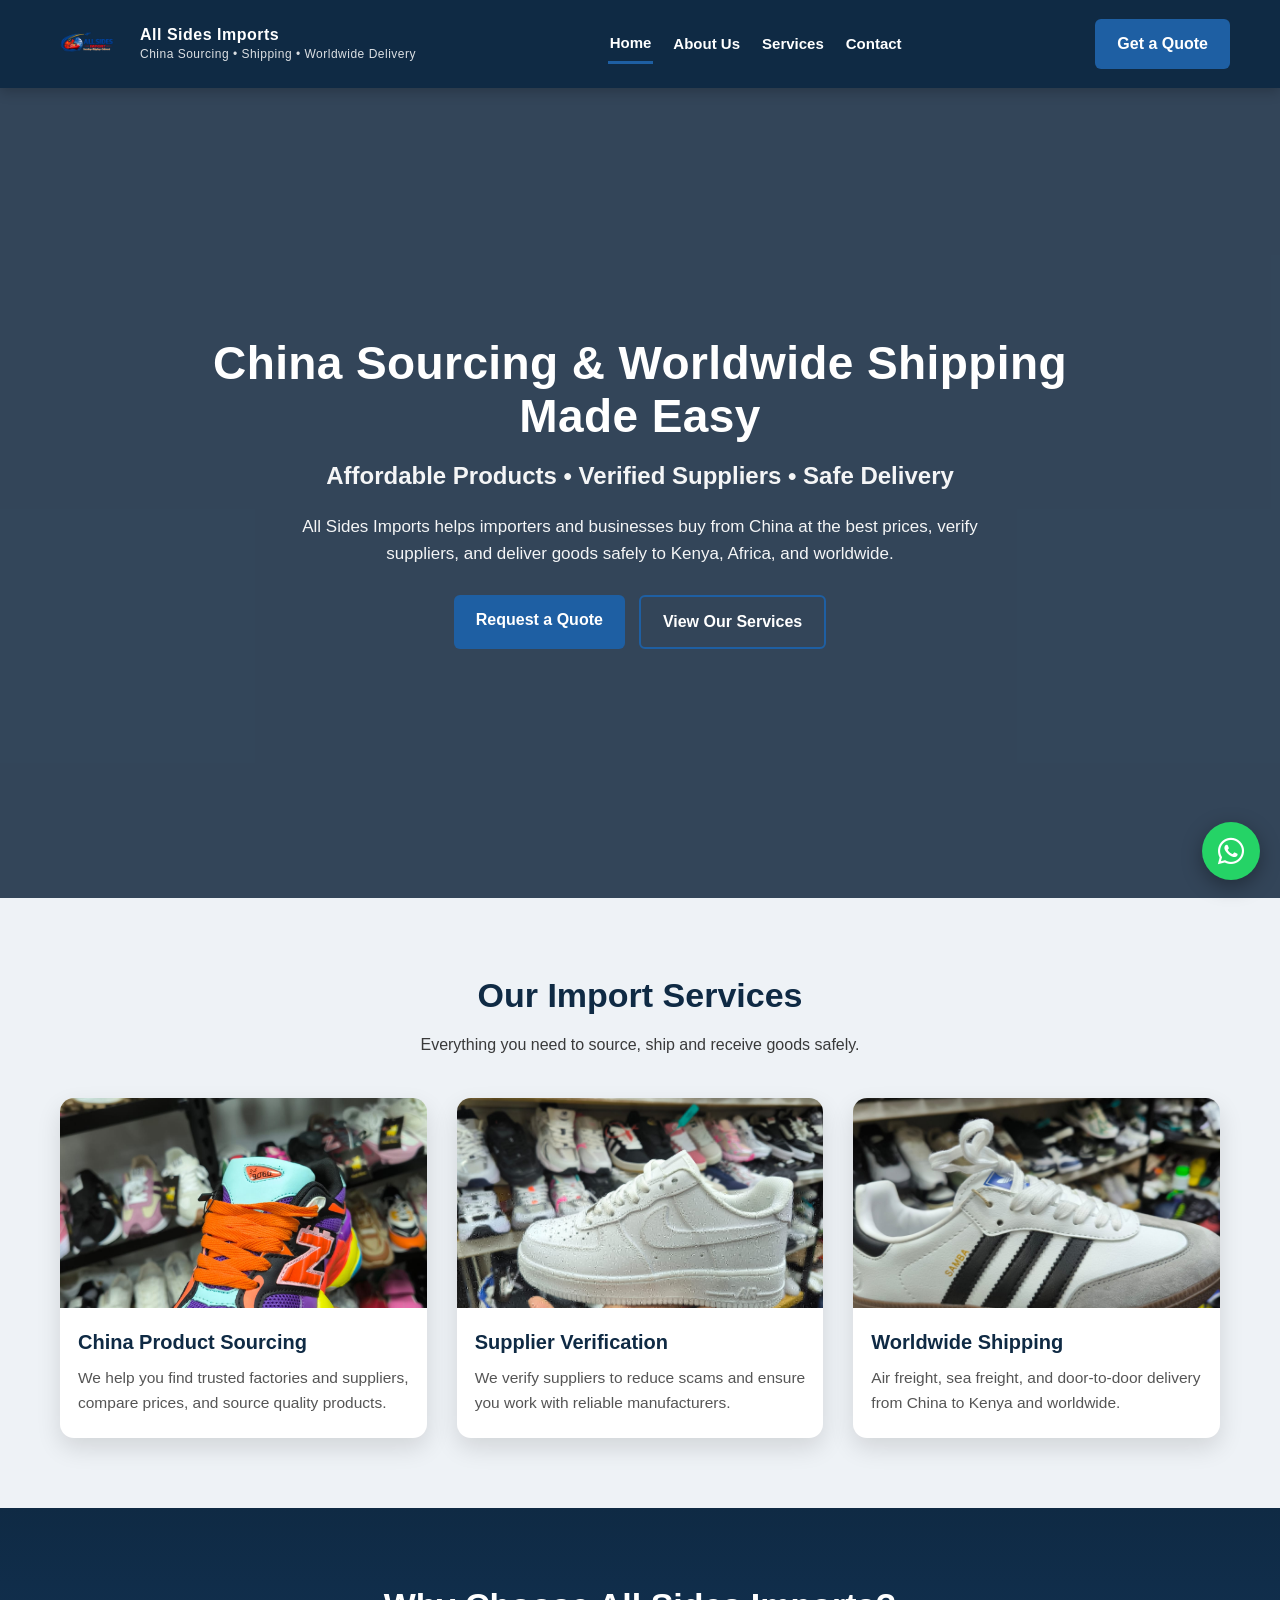
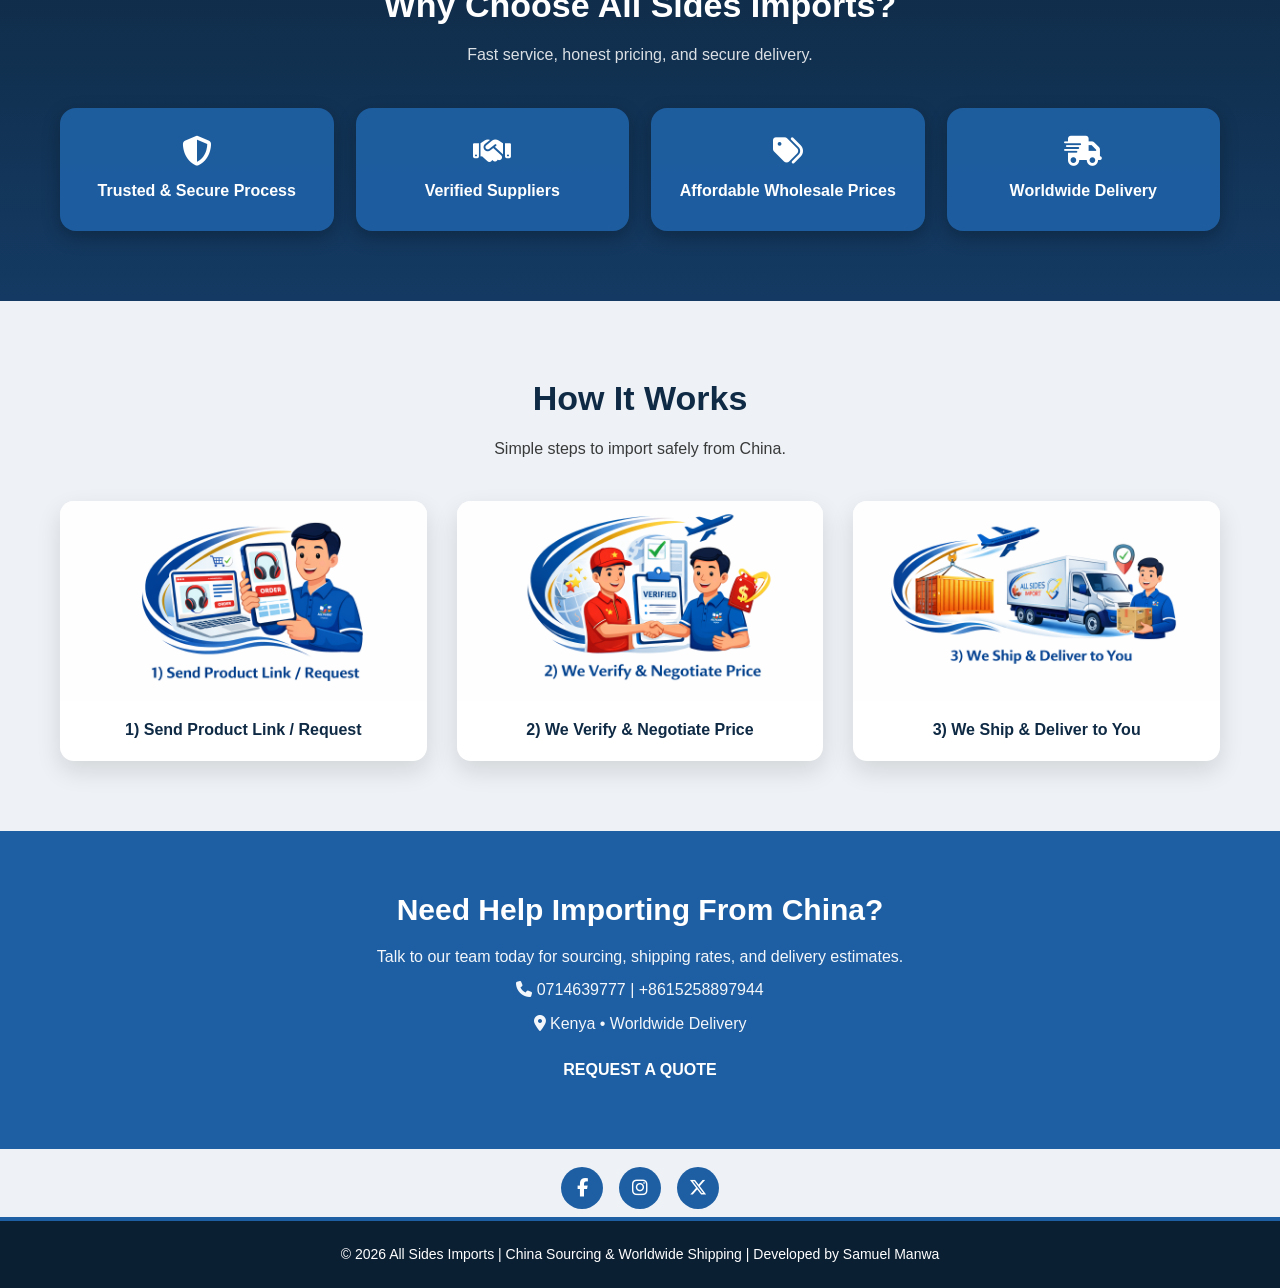
==== index.html @ 36e2e37a "Initial commit - All Sides Imports website" ====
<!DOCTYPE html>
<html lang="en">
<head>
  <meta charset="UTF-8">
  <meta name="viewport" content="width=device-width, initial-scale=1.0">

  <!-- SEO Title (Important) -->
  <title>All Sides Imports | China Sourcing & Worldwide Shipping</title>

  <!-- SEO Meta Description -->
  <meta name="description" content="All Sides Imports helps importers source products from China, verify suppliers, negotiate best prices, and deliver safely worldwide. Fast, affordable, and reliable shipping.">

  <!-- SEO Keywords (Optional but useful) -->
  <meta name="keywords" content="import from China, China sourcing agent, shipping from China, Alibaba sourcing, door to door shipping, worldwide delivery, freight forwarder, China to Kenya shipping, China wholesale products">

  <!-- Social Sharing Preview (Very Good for marketing) -->
  <meta property="og:title" content="All Sides Imports | China Sourcing & Worldwide Shipping">
  <meta property="og:description" content="We help importers source affordable products from China, verify suppliers, negotiate prices, and deliver safely worldwide.">
  <meta property="og:type" content="website">
  <meta property="og:image" content="image/logo.png">

  <link rel="stylesheet" href="css/style.css">
  <link rel="stylesheet" href="https://cdnjs.cloudflare.com/ajax/libs/font-awesome/6.5.0/css/all.min.css">
</head>

<body>

<header class="header">
  <div class="nav-container">
    <div class="logo">
      <img src="image/logo.png" alt="All Sides Imports Logo">
      <span>All Sides Imports<br><small>China Sourcing • Shipping • Worldwide Delivery</small></span>
    </div>

    <nav id="nav">
      <a href="index.html" class="active">Home</a>
      <a href="about.html">About Us</a>
      <a href="services.html">Services</a>
      <a href="contact.html">Contact</a>
    </nav>

    <a href="quote.html" class="btn-primary">Get a Quote</a>

    <div class="menu-toggle" onclick="toggleMenu()">☰</div>
  </div>
</header>

<!-- HERO SECTION (Video Background ready) -->
<section class="hero">

  <video autoplay muted loop playsinline class="hero-video">
    <source src="video/hero.mp4" type="video/mp4">
  </video>

  <div class="hero-overlay"></div>

  <div class="hero-content">
    <h1>China Sourcing & Worldwide Shipping Made Easy</h1>
    <h2>Affordable Products • Verified Suppliers • Safe Delivery</h2>

    <p>
      All Sides Imports helps importers and businesses buy from China at the best prices,
      verify suppliers, and deliver goods safely to Kenya, Africa, and worldwide.
    </p>

    <div class="hero-buttons">
      <a href="quote.html" class="btn-primary">Request a Quote</a>
      <a href="services.html" class="btn-secondary">View Our Services</a>
    </div>
  </div>
</section>

<!-- SERVICES -->
<section class="services">
  <h2 class="section-title">Our Import Services</h2>
  <p class="subtitle">Everything you need to source, ship and receive goods safely.</p>

  <div class="services-grid">

    <div class="service-card">
      <img src="image/sourcing.jpg" alt="China product sourcing">
      <h3>China Product Sourcing</h3>
      <p>We help you find trusted factories and suppliers, compare prices, and source quality products.</p>
    </div>

    <div class="service-card">
      <img src="image/IMG-20260214-WA0089.jpg" alt="Supplier verification in China">
      <h3>Supplier Verification</h3>
      <p>We verify suppliers to reduce scams and ensure you work with reliable manufacturers.</p>
    </div>

    <div class="service-card">
      <img src="image/verification.jpg" alt="Worldwide shipping from China">
      <h3>Worldwide Shipping</h3>
      <p>Air freight, sea freight, and door-to-door delivery from China to Kenya and worldwide.</p>
    </div>

  </div>
</section>

<!-- WHY US -->
<section class="why-us">
  <h2>Why Choose All Sides Imports?</h2>
  <p class="subtitle">Fast service, honest pricing, and secure delivery.</p>

  <div class="why-grid">
    <div class="why-item"><i class="fa-solid fa-shield-halved"></i><span>Trusted & Secure Process</span></div>
    <div class="why-item"><i class="fa-solid fa-handshake"></i><span>Verified Suppliers</span></div>
    <div class="why-item"><i class="fa-solid fa-tags"></i><span>Affordable Wholesale Prices</span></div>
    <div class="why-item"><i class="fa-solid fa-truck-fast"></i><span>Worldwide Delivery</span></div>
  </div>
</section>

<!-- HOW IT WORKS (Very good for SEO + Trust) -->
<section class="projects">
  <h2>How It Works</h2>
  <p class="subtitle">Simple steps to import safely from China.</p>

  <div class="project-grid">
    <div class="project-card">
      <img src="image/step1.jpg" alt="Send product link">
      <span>1) Send Product Link / Request</span>
    </div>

    <div class="project-card">
      <img src="image/step2.jpg" alt="We verify and negotiate">
      <span>2) We Verify & Negotiate Price</span>
    </div>

    <div class="project-card">
      <img src="image/step3.jpg" alt="We ship and deliver">
      <span>3) We Ship & Deliver to You</span>
    </div>
  </div>
</section>

<!-- CONTACT / CTA -->
<section class="contact">
  <h2>Need Help Importing From China?</h2>
  <p>Talk to our team today for sourcing, shipping rates, and delivery estimates.</p>

  <p><i class="fa-solid fa-phone"></i> 0714639777 | +8615258897944</p>
  <p><i class="fa-solid fa-location-dot"></i> Kenya • Worldwide Delivery</p>

  <a href="quote.html" class="btn-primary">REQUEST A QUOTE</a>
</section>

<!-- WhatsApp Floating Button -->
<a href="https://wa.me/254714639777" class="whatsapp-float" aria-label="Chat on WhatsApp">
  <i class="fa-brands fa-whatsapp"></i>
</a>

<div class="footer-social">
  <a href="" aria-label="Facebook"><i class="fa-brands fa-facebook-f"></i></a>
  <a href="#" aria-label="Instagram"><i class="fa-brands fa-instagram"></i></a>
  <a href="#" aria-label="X"><i class="fa-brands fa-x-twitter"></i></a>
</div>

<footer>
  <p>© 2026 All Sides Imports | China Sourcing & Worldwide Shipping | Developed by Samuel Manwa</p>
</footer>

<script src="js/script.js"></script>
</body>
</html>
---- css/style.css ----
*{
  margin:0;
  padding:0;
  box-sizing:border-box;
  font-family:'Segoe UI',sans-serif
}

body{
  background:#eef2f6;
  color:#1a1a1a;
  line-height:1.6;
}

/* GLOBAL LINKS */
a{
  text-decoration:none;
}

img{
  max-width:100%;
  display:block;
}

/* ===============================
   HEADER
================================= */
.header{
  background:#0f2a44;
  padding:18px 50px;
  box-shadow:0 4px 12px rgba(0,0,0,.2);
  position:sticky;
  top:0;
  z-index:1000;
}

.nav-container{
  display:flex;
  align-items:center;
  justify-content:space-between;
  gap:20px;
  position:relative;
}

.logo{
  display:flex;
  align-items:center;
  gap:12px;
  color:#fff;
  min-width:220px;
}

.logo img{
  height:52px;
  width:auto;
}

.logo span{
  font-weight:700;
  letter-spacing:.5px;
  line-height:1.1;
}

.logo small{
  font-weight:500;
  opacity:.85;
  font-size:12px;
}

nav{
  display:flex;
  align-items:center;
  gap:18px;
}

nav a{
  color:#fff;
  font-weight:600;
  font-size:15px;
  padding:6px 2px;
  transition:opacity .2s ease, border-color .2s ease;
}

nav a:hover{
  opacity:.85;
}

nav a.active{
  border-bottom:3px solid #1e5fa3;
}

/* BUTTONS */
.btn-primary{
  background:#1e5fa3;
  color:#fff;
  padding:12px 22px;
  border-radius:6px;
  font-weight:700;
  display:inline-block;
  transition:transform .2s ease, opacity .2s ease;
}

.btn-primary:hover{
  transform:translateY(-2px);
  opacity:.95;
}

.btn-secondary{
  background:transparent;
  border:2px solid #1e5fa3;
  padding:12px 22px;
  color:#fff;
  font-weight:700;
  border-radius:6px;
  display:inline-block;
  transition:transform .2s ease, background .2s ease;
}

.btn-secondary:hover{
  transform:translateY(-2px);
  background:#1e5fa3;
}

/* MOBILE MENU TOGGLE */
.menu-toggle{
  display:none;
  color:#fff;
  font-size:28px;
  cursor:pointer;
}

/* ===============================
   HERO (VIDEO READY)
================================= */
.hero{
  height:90vh;
  position:relative;
  overflow:hidden;
  display:flex;
  align-items:center;
  justify-content:center;
}

/* For your old image background fallback */
.hero{
  background-size:cover;
  background-position:center;
}

/* VIDEO BACKGROUND SUPPORT */
.hero-video{
  position:absolute;
  inset:0;
  width:100%;
  height:100%;
  object-fit:cover;
  z-index:0;
}

.hero-overlay{
  position:absolute;
  inset:0;
  background:rgba(10,32,56,.82);
  z-index:1;
}

.hero-content{
  position:relative;
  z-index:2;
  max-width:900px;
  margin:auto;
  padding:0 18px;
  color:#fff;
  text-align:center;
}

.hero-content h1{
  font-size:46px;
  font-weight:900;
  letter-spacing:.4px;
  line-height:1.15;
}

.hero-content h2{
  font-size:24px;
  margin-top:14px;
  font-weight:700;
  opacity:.95;
}

.hero-content p{
  margin:18px auto 28px;
  font-size:17px;
  max-width:720px;
  opacity:.95;
}

.hero-buttons{
  display:flex;
  gap:14px;
  justify-content:center;
  flex-wrap:wrap;
}

/* ===============================
   SECTION TITLES
================================= */
.section-title{
  text-align:center;
  font-size:34px;
  font-weight:900;
  color:#0f2a44;
}

.subtitle{
  text-align:center;
  opacity:.85;
  margin-top:10px;
  font-size:16px;
}

/* ===============================
   SERVICES
================================= */
.services{
  padding:70px 60px;
}

.services-grid{
  display:grid;
  grid-template-columns:repeat(auto-fit,minmax(280px,1fr));
  gap:30px;
  margin-top:40px;
}

.service-card{
  background:#fff;
  border-radius:14px;
  overflow:hidden;
  box-shadow:0 10px 25px rgba(0,0,0,.12);
  text-align:left;
  transition:transform .2s ease;
}

.service-card:hover{
  transform:translateY(-6px);
}

.service-card img{
  width:100%;
  height:210px;
  object-fit:cover;
}

.service-card h3{
  font-size:20px;
  font-weight:800;
  margin:18px 18px 8px;
  color:#0f2a44;
}

.service-card p{
  padding:0 18px 22px;
  color:#555;
  font-size:15.5px;
}

/* ===============================
   WHY US
================================= */
.why-us{
  background:linear-gradient(#0f2a44,#143a63);
  padding:70px 60px;
  color:#fff;
  text-align:center;
}

.why-us h2{
  font-size:34px;
  font-weight:900;
}

.why-grid{
  display:grid;
  grid-template-columns:repeat(auto-fit,minmax(200px,1fr));
  gap:22px;
  margin-top:40px;
}

.why-item{
  background:rgba(30,95,163,.95);
  padding:28px 20px;
  border-radius:16px;
  box-shadow:0 6px 18px rgba(0,0,0,.25);
}

.why-item i{
  font-size:30px;
  margin-bottom:12px;
}

.why-item span{
  display:block;
  font-size:16px;
  font-weight:700;
}

/* ===============================
   PROJECTS / HOW IT WORKS
================================= */
.projects{
  padding:70px 60px;
  text-align:center;
}

.projects h2{
  font-size:34px;
  font-weight:900;
  color:#0f2a44;
}

.project-grid{
  display:grid;
  grid-template-columns:repeat(auto-fit,minmax(280px,1fr));
  gap:30px;
  margin-top:40px;
}

.project-card{
  background:#fff;
  border-radius:14px;
  overflow:hidden;
  box-shadow:0 10px 25px rgba(0,0,0,.12);
  transition:transform .2s ease;
}

.project-card:hover{
  transform:translateY(-6px);
}

.project-card img{
  width:100%;
  height:200px;
  object-fit:cover;
}

.project-card span{
  display:block;
  padding:16px 14px 18px;
  font-size:16px;
  font-weight:800;
  color:#0f2a44;
}

/* ===============================
   CONTACT / CTA
================================= */
.contact{
  background:#1e5fa3;
  color:#fff;
  text-align:center;
  padding:55px 20px;
}

.contact h2{
  font-size:30px;
  font-weight:900;
  margin-bottom:10px;
}

.contact p{
  margin:8px 0;
  font-size:16px;
  opacity:.95;
}

/* ===============================
   FOOTER
================================= */
footer{
  background:#0b1f33;
  color:#fff;
  text-align:center;
  padding:22px;
  border-top:4px solid #1e5fa3;
  font-size:14px;
}

.footer-social{
  display:flex;
  justify-content:center;
  gap:16px;
  margin:18px 0 8px;
}

.footer-social a{
  width:42px;
  height:42px;
  border-radius:50%;
  background:#1e5fa3;
  display:flex;
  align-items:center;
  justify-content:center;
  color:#fff;
  font-size:18px;
  transition:transform .2s ease, background .2s ease;
}

.footer-social a:hover{
  background:#25d366;
  transform:translateY(-3px);
}

/* ===============================
   WHATSAPP FLOAT
================================= */
.whatsapp-float{
  position:fixed;
  right:20px;
  bottom:20px;
  background:#25d366;
  width:58px;
  height:58px;
  border-radius:50%;
  display:flex;
  align-items:center;
  justify-content:center;
  font-size:30px;
  color:#fff;
  box-shadow:0 6px 20px rgba(0,0,0,.35);
  z-index:999;
}

/* ===============================
   INNER PAGES (ABOUT, SERVICES, CONTACT)
================================= */
.inner-page{
  max-width:1100px;
  margin:60px auto;
  padding:40px;
  background:#ffffff;
  border-radius:16px;
  box-shadow:0 15px 40px rgba(0,0,0,0.08);
}

.inner-page h2{
  font-size:32px;
  margin-bottom:18px;
  color:#0f2a44;
  font-weight:900;
}

.inner-page p{
  font-size:16.5px;
  line-height:1.75;
  color:#555;
  margin-bottom:16px;
}

.inner-page ul{
  padding-left:20px;
}

.inner-page ul li{
  font-size:16px;
  margin-bottom:12px;
  color:#444;
}

.inner-page form{
  margin-top:25px;
}

.inner-page input,
.inner-page textarea{
  width:100%;
  padding:14px;
  margin-bottom:14px;
  border-radius:10px;
  border:1px solid #ddd;
  font-size:15px;
  outline:none;
}

.inner-page input:focus,
.inner-page textarea:focus{
  border-color:#1e5fa3;
}

.inner-page button{
  background:#0f2a44;
  color:#fff;
  border:none;
  padding:14px 30px;
  border-radius:10px;
  font-size:15px;
  font-weight:700;
  cursor:pointer;
}

.inner-page button:hover{
  opacity:0.9;
}

/* ===============================
   MOBILE RESPONSIVE
================================= */
@media(max-width:900px){
  .header{padding:16px 20px}
  .services, .projects, .why-us{padding:60px 20px}
}

@media(max-width:768px){

  /* Header */
  .menu-toggle{display:block}

  nav{
    display:none;
    position:absolute;
    top:78px;
    right:0;
    background:#0f2a44;
    width:240px;
    flex-direction:column;
    padding:12px 0;
    border-radius:0 0 0 12px;
    box-shadow:0 12px 30px rgba(0,0,0,.25);
  }

  nav a{
    padding:14px 18px;
    margin:0;
    width:100%;
  }

  /* Hero */
  .hero{height:88vh}
  .hero-content h1{font-size:34px}
  .hero-content h2{font-size:18px}
  .hero-content p{font-size:15.5px}

  /* Section titles */
  .section-title{font-size:28px}

  /* Inner pages */
  .inner-page{
    margin:30px 15px;
    padding:24px;
  }

  .inner-page h2{
    font-size:26px;
  }
}

@media(max-width:420px){
  .logo span{
    font-size:14px;
  }

  .btn-primary{
    padding:11px 18px;
    font-size:14px;
  }
}


/* ================= */

/*what have added */
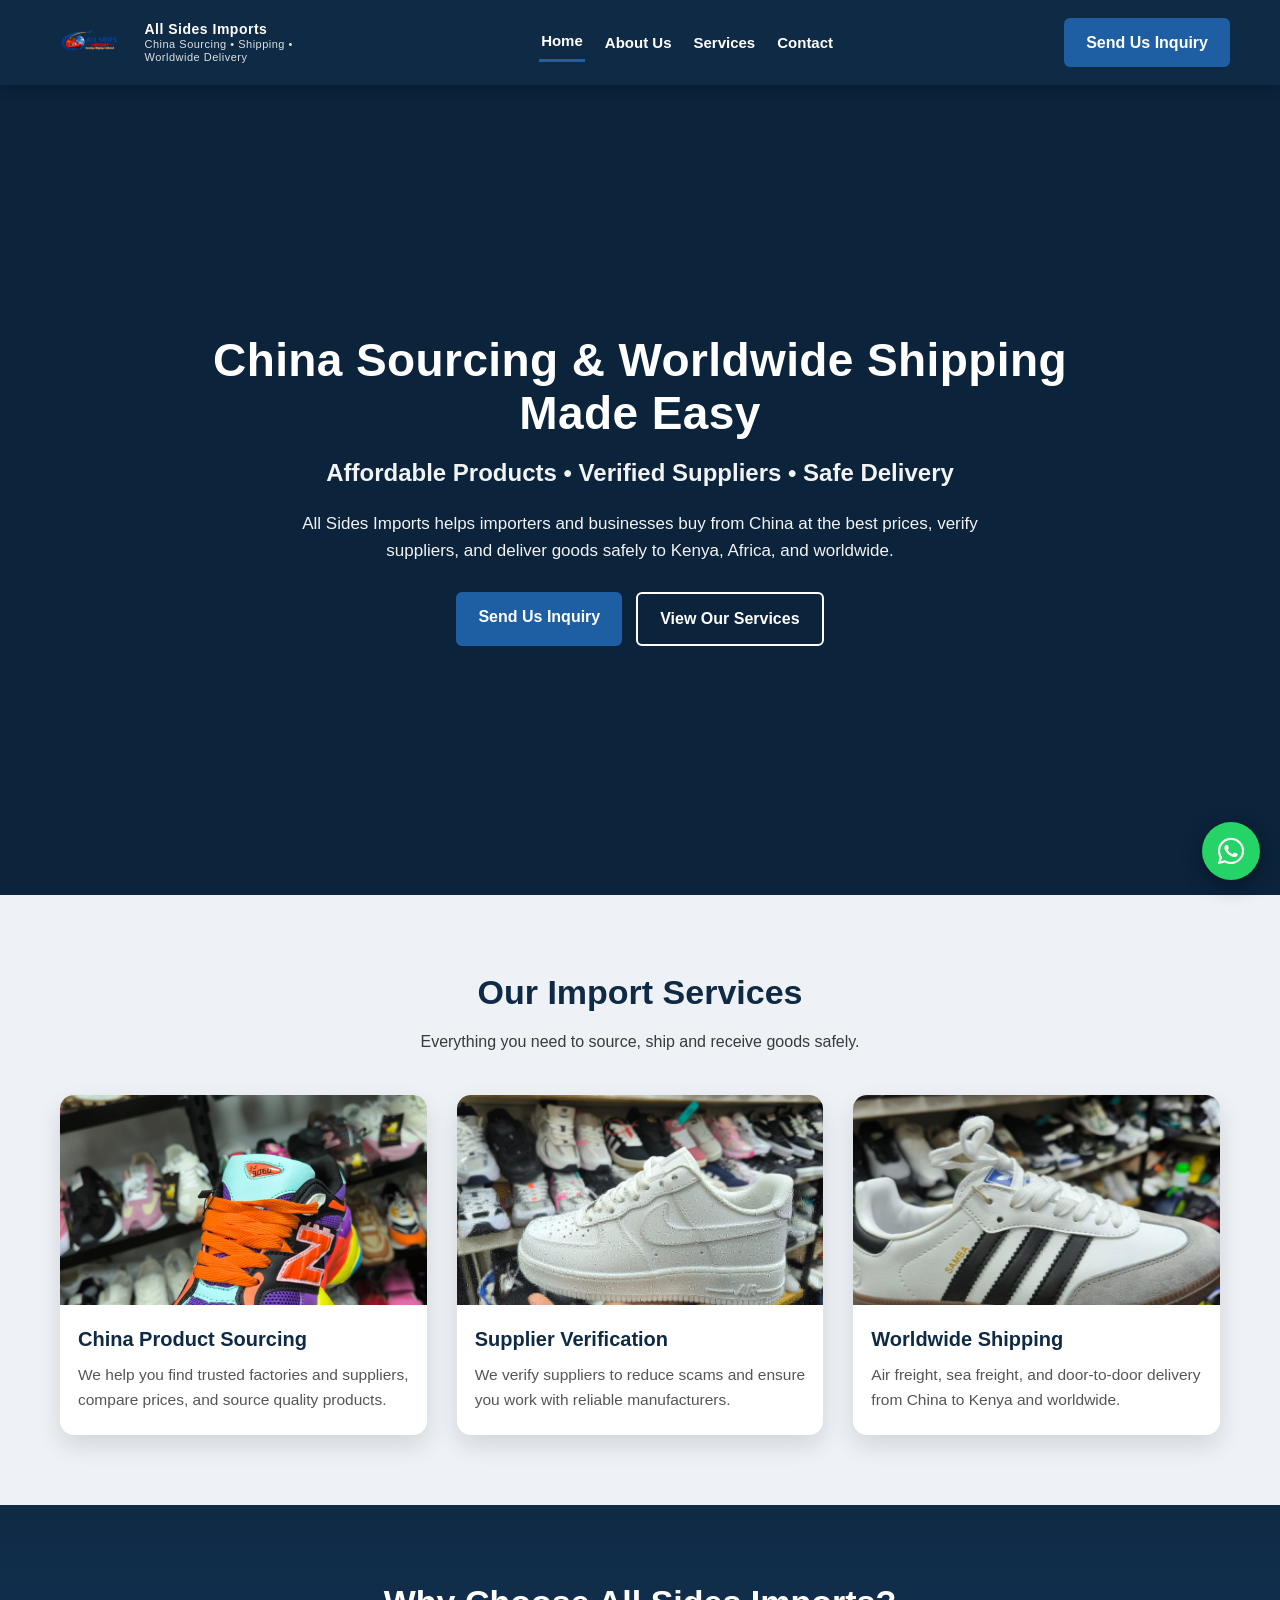
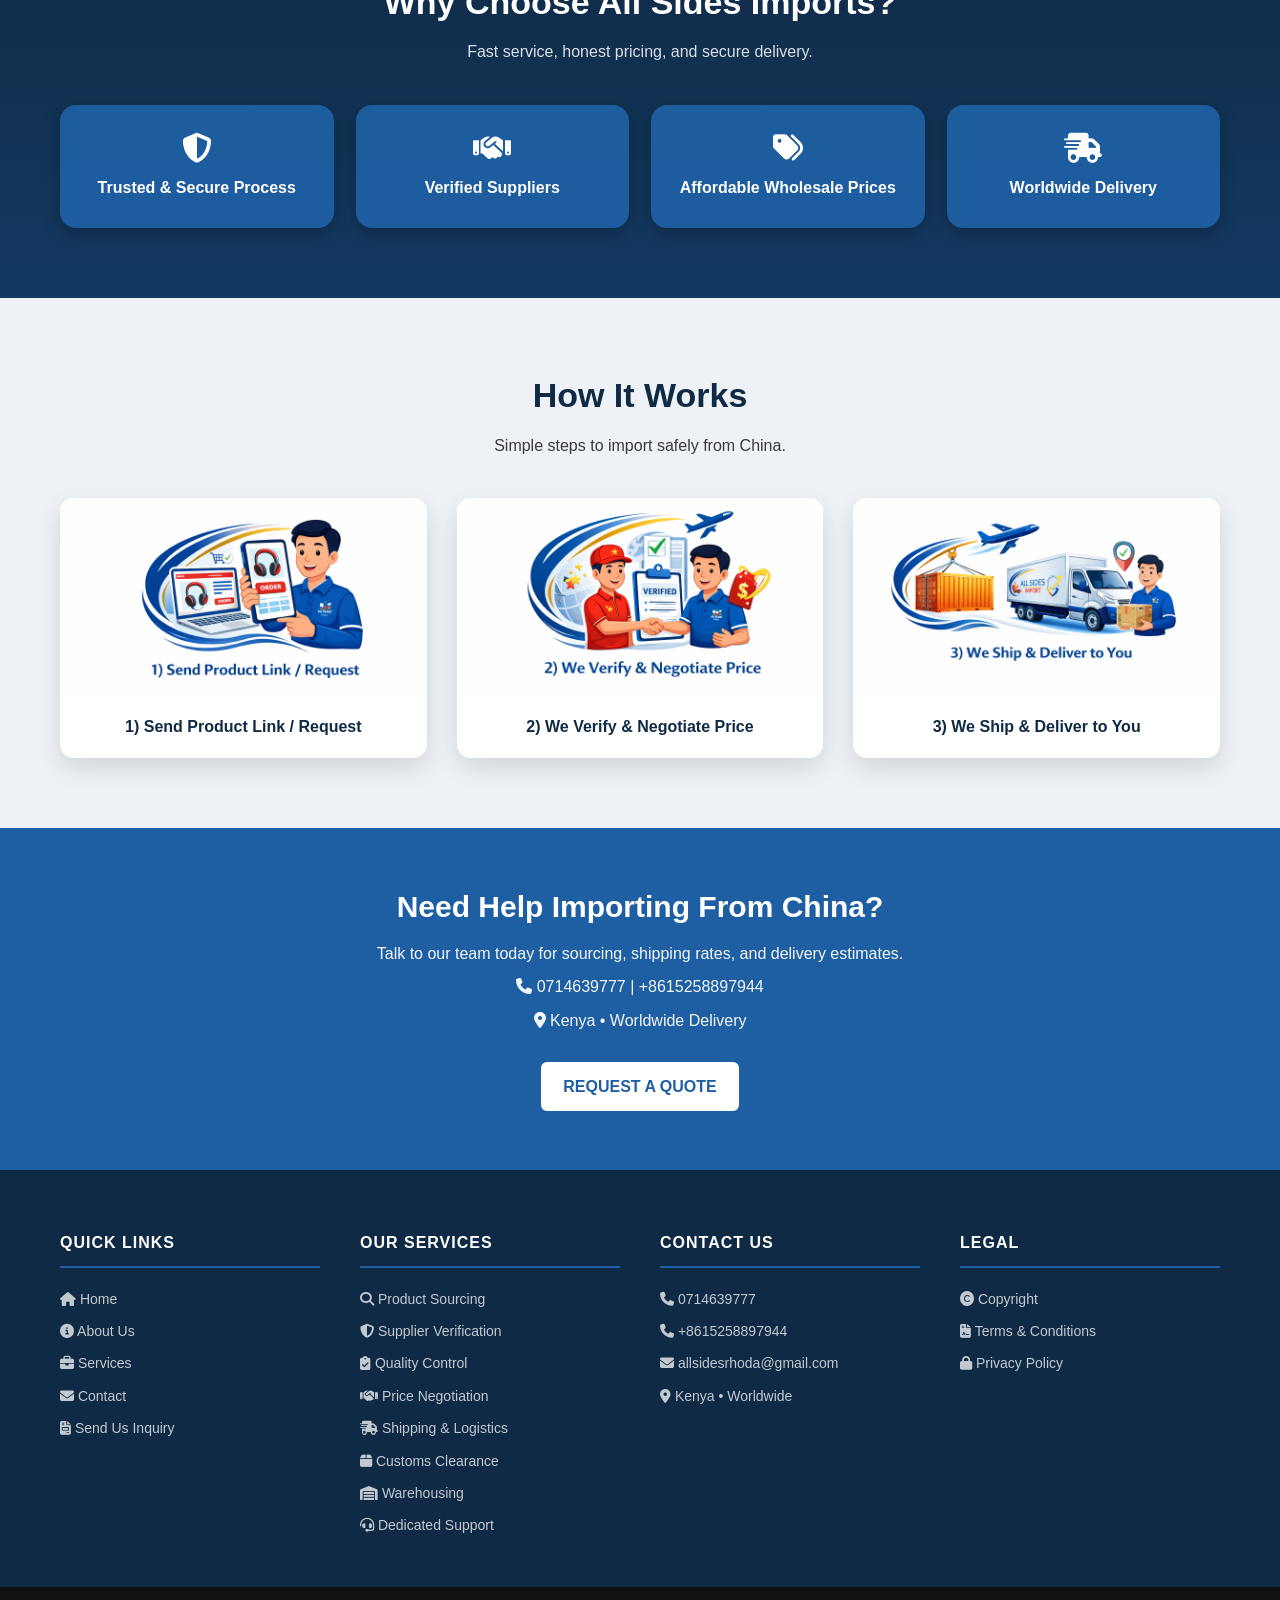
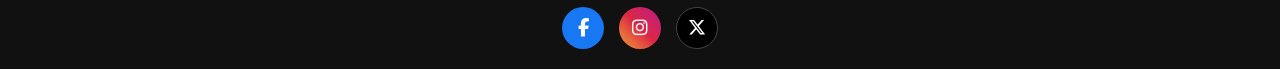
==== commit 5ee238fa: "Initial commit - All Sides Imports website" ====
--- a/index.html
+++ b/index.html
@@ -4,34 +4,45 @@
   <meta charset="UTF-8">
   <meta name="viewport" content="width=device-width, initial-scale=1.0">
 
-  <!-- SEO Title (Important) -->
+  <!-- SEO Title -->
   <title>All Sides Imports | China Sourcing & Worldwide Shipping</title>
 
   <!-- SEO Meta Description -->
   <meta name="description" content="All Sides Imports helps importers source products from China, verify suppliers, negotiate best prices, and deliver safely worldwide. Fast, affordable, and reliable shipping.">
 
-  <!-- SEO Keywords (Optional but useful) -->
+  <!-- SEO Keywords -->
   <meta name="keywords" content="import from China, China sourcing agent, shipping from China, Alibaba sourcing, door to door shipping, worldwide delivery, freight forwarder, China to Kenya shipping, China wholesale products">
 
-  <!-- Social Sharing Preview (Very Good for marketing) -->
+  <!-- Social Sharing Preview -->
   <meta property="og:title" content="All Sides Imports | China Sourcing & Worldwide Shipping">
   <meta property="og:description" content="We help importers source affordable products from China, verify suppliers, negotiate prices, and deliver safely worldwide.">
   <meta property="og:type" content="website">
   <meta property="og:image" content="image/logo.png">
 
+  <!-- Sitemap -->
+  <link rel="sitemap" type="application/xml" title="Sitemap" href="/sitemap.xml">
+
   <link rel="stylesheet" href="css/style.css">
   <link rel="stylesheet" href="https://cdnjs.cloudflare.com/ajax/libs/font-awesome/6.5.0/css/all.min.css">
 </head>
 
 <body>
 
+<!-- ================================
+     HEADER
+================================= -->
 <header class="header">
   <div class="nav-container">
-    <div class="logo">
+
+    <!-- LOGO -->
+    <div class="logo-container">
       <img src="image/logo.png" alt="All Sides Imports Logo">
-      <span>All Sides Imports<br><small>China Sourcing • Shipping • Worldwide Delivery</small></span>
-    </div>
-
+      <span>All Sides Imports<br>
+        <small>China Sourcing • Shipping • Worldwide Delivery</small>
+      </span>
+    </div>
+
+    <!-- NAVIGATION -->
     <nav id="nav">
       <a href="index.html" class="active">Home</a>
       <a href="about.html">About Us</a>
@@ -39,15 +50,22 @@
       <a href="contact.html">Contact</a>
     </nav>
 
-    <a href="quote.html" class="btn-primary">Get a Quote</a>
-
-    <div class="menu-toggle" onclick="toggleMenu()">☰</div>
+    <!-- GET A QUOTE BUTTON -->
+    <a href="quote.html" class="btn-primary">Send Us Inquiry</a>
+
+    <!-- MOBILE MENU TOGGLE -->
+    <div class="menu-toggle" onclick="toggleMenu()">
+      <i class="fa-solid fa-bars menu-icon open"></i>
+      <i class="fa-solid fa-times menu-icon close"></i>
+    </div>
+
   </div>
 </header>
 
-<!-- HERO SECTION (Video Background ready) -->
+<!-- ================================
+     HERO SECTION
+================================= -->
 <section class="hero">
-
   <video autoplay muted loop playsinline class="hero-video">
     <source src="video/hero.mp4" type="video/mp4">
   </video>
@@ -57,20 +75,20 @@
   <div class="hero-content">
     <h1>China Sourcing & Worldwide Shipping Made Easy</h1>
     <h2>Affordable Products • Verified Suppliers • Safe Delivery</h2>
-
     <p>
       All Sides Imports helps importers and businesses buy from China at the best prices,
       verify suppliers, and deliver goods safely to Kenya, Africa, and worldwide.
     </p>
-
     <div class="hero-buttons">
-      <a href="quote.html" class="btn-primary">Request a Quote</a>
+      <a href="quote.html" class="btn-primary">Send Us Inquiry</a>
       <a href="services.html" class="btn-secondary">View Our Services</a>
     </div>
   </div>
 </section>
 
-<!-- SERVICES -->
+<!-- ================================
+     SERVICES SECTION
+================================= -->
 <section class="services">
   <h2 class="section-title">Our Import Services</h2>
   <p class="subtitle">Everything you need to source, ship and receive goods safely.</p>
@@ -80,43 +98,63 @@
     <div class="service-card">
       <img src="image/sourcing.jpg" alt="China product sourcing">
       <h3>China Product Sourcing</h3>
-      <p>We help you find trusted factories and suppliers, compare prices, and source quality products.</p>
+      <p>We help you find trusted factories and suppliers, compare prices,
+      and source quality products.</p>
     </div>
 
     <div class="service-card">
       <img src="image/IMG-20260214-WA0089.jpg" alt="Supplier verification in China">
       <h3>Supplier Verification</h3>
-      <p>We verify suppliers to reduce scams and ensure you work with reliable manufacturers.</p>
+      <p>We verify suppliers to reduce scams and ensure you work with
+      reliable manufacturers.</p>
     </div>
 
     <div class="service-card">
       <img src="image/verification.jpg" alt="Worldwide shipping from China">
       <h3>Worldwide Shipping</h3>
-      <p>Air freight, sea freight, and door-to-door delivery from China to Kenya and worldwide.</p>
-    </div>
-
-  </div>
-</section>
-
-<!-- WHY US -->
+      <p>Air freight, sea freight, and door-to-door delivery from China
+      to Kenya and worldwide.</p>
+    </div>
+
+  </div>
+</section>
+
+<!-- ================================
+     WHY US SECTION
+================================= -->
 <section class="why-us">
   <h2>Why Choose All Sides Imports?</h2>
   <p class="subtitle">Fast service, honest pricing, and secure delivery.</p>
 
   <div class="why-grid">
-    <div class="why-item"><i class="fa-solid fa-shield-halved"></i><span>Trusted & Secure Process</span></div>
-    <div class="why-item"><i class="fa-solid fa-handshake"></i><span>Verified Suppliers</span></div>
-    <div class="why-item"><i class="fa-solid fa-tags"></i><span>Affordable Wholesale Prices</span></div>
-    <div class="why-item"><i class="fa-solid fa-truck-fast"></i><span>Worldwide Delivery</span></div>
-  </div>
-</section>
-
-<!-- HOW IT WORKS (Very good for SEO + Trust) -->
+    <div class="why-item">
+      <i class="fa-solid fa-shield-halved"></i>
+      <span>Trusted & Secure Process</span>
+    </div>
+    <div class="why-item">
+      <i class="fa-solid fa-handshake"></i>
+      <span>Verified Suppliers</span>
+    </div>
+    <div class="why-item">
+      <i class="fa-solid fa-tags"></i>
+      <span>Affordable Wholesale Prices</span>
+    </div>
+    <div class="why-item">
+      <i class="fa-solid fa-truck-fast"></i>
+      <span>Worldwide Delivery</span>
+    </div>
+  </div>
+</section>
+
+<!-- ================================
+     HOW IT WORKS SECTION
+================================= -->
 <section class="projects">
   <h2>How It Works</h2>
   <p class="subtitle">Simple steps to import safely from China.</p>
 
   <div class="project-grid">
+
     <div class="project-card">
       <img src="image/step1.jpg" alt="Send product link">
       <span>1) Send Product Link / Request</span>
@@ -131,35 +169,231 @@
       <img src="image/step3.jpg" alt="We ship and deliver">
       <span>3) We Ship & Deliver to You</span>
     </div>
-  </div>
-</section>
-
-<!-- CONTACT / CTA -->
+
+  </div>
+</section>
+
+<!-- ================================
+     CONTACT / CTA SECTION
+================================= -->
 <section class="contact">
   <h2>Need Help Importing From China?</h2>
   <p>Talk to our team today for sourcing, shipping rates, and delivery estimates.</p>
-
   <p><i class="fa-solid fa-phone"></i> 0714639777 | +8615258897944</p>
   <p><i class="fa-solid fa-location-dot"></i> Kenya • Worldwide Delivery</p>
-
   <a href="quote.html" class="btn-primary">REQUEST A QUOTE</a>
 </section>
 
-<!-- WhatsApp Floating Button -->
-<a href="https://wa.me/254714639777" class="whatsapp-float" aria-label="Chat on WhatsApp">
+<!-- ================================
+     WHATSAPP FLOATING BUTTON
+================================= -->
+<a href="#" class="whatsapp-float" onclick="showWhatsAppPopup(event)"
+aria-label="Chat on WhatsApp">
   <i class="fa-brands fa-whatsapp"></i>
 </a>
 
+<!-- WHATSAPP POPUP -->
+<div class="whatsapp-popup" id="whatsappPopup" style="display:none;">
+  <div class="whatsapp-popup-header">
+    <div class="whatsapp-popup-avatar">
+      <i class="fa-brands fa-whatsapp"></i>
+    </div>
+    <div class="whatsapp-popup-info">
+      <strong>All Sides Imports</strong>
+      <small>Typically replies within minutes</small>
+    </div>
+    <span class="whatsapp-popup-close" onclick="closeWhatsAppPopup()">✕</span>
+  </div>
+
+  <div class="whatsapp-popup-body">
+    <div class="whatsapp-bubble">
+      <div class="typing-indicator" id="typingIndicator">
+        <span></span>
+        <span></span>
+        <span></span>
+      </div>
+      <div class="whatsapp-message-text" id="whatsappMessageText"
+      style="display:none;">
+        👋 Hello! Welcome to <strong>All Sides Imports</strong>.
+        Are you looking to import products from China?
+        We offer the best sourcing, supplier verification,
+        and worldwide shipping services at affordable prices.
+        How can we help you today? 🚢📦
+      </div>
+    </div>
+  </div>
+
+  <div class="whatsapp-popup-footer">
+    <a href="https://wa.me/254714639777" target="_blank"
+    class="whatsapp-chat-btn">
+      <i class="fa-brands fa-whatsapp"></i> Start Chat
+    </a>
+  </div>
+</div>
+
+<!-- ================================
+     FOOTER NAVIGATION
+================================= -->
+<div class="footer-nav">
+  <div class="footer-nav-container">
+
+    <!-- Column 1: Quick Links -->
+    <div class="footer-nav-column">
+      <h4>Quick Links</h4>
+      <a href="index.html"><i class="fa-solid fa-house"></i> Home</a>
+      <a href="about.html"><i class="fa-solid fa-circle-info"></i> About Us</a>
+      <a href="services.html"><i class="fa-solid fa-briefcase"></i> Services</a>
+      <a href="contact.html"><i class="fa-solid fa-envelope"></i> Contact</a>
+      <a href="quote.html"><i class="fa-solid fa-file-invoice"></i> Send Us Inquiry</a>
+    </div>
+
+    <!-- Column 2: Our Services -->
+    <div class="footer-nav-column">
+      <h4>Our Services</h4>
+      <a href="services.html">
+        <i class="fa-solid fa-magnifying-glass"></i> Product Sourcing
+      </a>
+      <a href="services.html">
+        <i class="fa-solid fa-shield-halved"></i> Supplier Verification
+      </a>
+      <a href="services.html">
+        <i class="fa-solid fa-clipboard-check"></i> Quality Control
+      </a>
+      <a href="services.html">
+        <i class="fa-solid fa-handshake"></i> Price Negotiation
+      </a>
+      <a href="services.html">
+        <i class="fa-solid fa-truck-fast"></i> Shipping & Logistics
+      </a>
+      <a href="services.html">
+        <i class="fa-solid fa-box"></i> Customs Clearance
+      </a>
+      <a href="services.html">
+        <i class="fa-solid fa-warehouse"></i> Warehousing
+      </a>
+      <a href="services.html">
+        <i class="fa-solid fa-headset"></i> Dedicated Support
+      </a>
+    </div>
+
+    <!-- Column 3: Contact Info -->
+    <div class="footer-nav-column">
+      <h4>Contact Us</h4>
+      <a href="tel:0714639777">
+        <i class="fa-solid fa-phone"></i> 0714639777
+      </a>
+      <a href="tel:+8615258897944">
+        <i class="fa-solid fa-phone"></i> +8615258897944
+      </a>
+      <a href="mailto:allsidesrhoda@gmail.com">
+        <i class="fa-solid fa-envelope"></i> allsidesrhoda@gmail.com
+      </a>
+      <a href="#">
+        <i class="fa-solid fa-location-dot"></i> Kenya • Worldwide
+      </a>
+    </div>
+
+    <!-- Column 4: Legal -->
+    <div class="footer-nav-column">
+      <h4>Legal</h4>
+      <a href="copyright.html">
+        <i class="fa-solid fa-copyright"></i> Copyright
+      </a>
+      <a href="terms.html">
+        <i class="fa-solid fa-file-contract"></i> Terms & Conditions
+      </a>
+      <a href="privacy.html">
+        <i class="fa-solid fa-lock"></i> Privacy Policy
+      </a>
+    </div>
+
+  </div>
+</div>
+
+<!-- ================================
+     SOCIAL ICONS
+================================= -->
 <div class="footer-social">
-  <a href="" aria-label="Facebook"><i class="fa-brands fa-facebook-f"></i></a>
-  <a href="#" aria-label="Instagram"><i class="fa-brands fa-instagram"></i></a>
+  <a href="#" aria-label="Facebook"><i class="fa-brands fa-facebook-f"></i></a>
+  <a href="https://www.instagram.com/allsidesimports?igsh=dzdlaXk0MTF0aHcz" aria-label="Instagram"><i class="fa-brands fa-instagram"></i></a>
   <a href="#" aria-label="X"><i class="fa-brands fa-x-twitter"></i></a>
 </div>
 
-<footer>
-  <p>© 2026 All Sides Imports | China Sourcing & Worldwide Shipping | Developed by Samuel Manwa</p>
-</footer>
 
 <script src="js/script.js"></script>
+<script>
+// ================================
+// MOBILE MENU TOGGLE
+// ================================
+function toggleMenu() {
+  const nav = document.getElementById('nav');
+  const menuToggle = document.querySelector('.menu-toggle');
+
+  if (nav.style.display === 'flex') {
+    nav.style.display = 'none';
+    menuToggle.classList.remove('active');
+  } else {
+    nav.style.display = 'flex';
+    menuToggle.classList.add('active');
+  }
+}
+
+// Close menu when clicking outside
+document.addEventListener('click', function(event) {
+  const nav = document.getElementById('nav');
+  const menuToggle = document.querySelector('.menu-toggle');
+  const navContainer = document.querySelector('.nav-container');
+
+  if (!navContainer.contains(event.target) &&
+  nav.style.display === 'flex') {
+    nav.style.display = 'none';
+    menuToggle.classList.remove('active');
+  }
+});
+
+// Close menu on window resize
+window.addEventListener('resize', function() {
+  const nav = document.getElementById('nav');
+  const menuToggle = document.querySelector('.menu-toggle');
+
+  if (window.innerWidth > 768) {
+    nav.style.display = '';
+    menuToggle.classList.remove('active');
+  }
+});
+
+// ================================
+// WHATSAPP POPUP
+// ================================
+function showWhatsAppPopup(event) {
+  event.preventDefault();
+  const popup = document.getElementById('whatsappPopup');
+  popup.style.display = 'block';
+
+  document.getElementById('typingIndicator').style.display = 'flex';
+  document.getElementById('whatsappMessageText').style.display = 'none';
+
+  setTimeout(function() {
+    document.getElementById('typingIndicator').style.display = 'none';
+    document.getElementById('whatsappMessageText').style.display = 'block';
+  }, 2500);
+}
+
+function closeWhatsAppPopup() {
+  document.getElementById('whatsappPopup').style.display = 'none';
+}
+
+// Close popup when clicking outside
+document.addEventListener('click', function(event) {
+  const popup = document.getElementById('whatsappPopup');
+  const whatsappFloat = document.querySelector('.whatsapp-float');
+
+  if (popup && !popup.contains(event.target) &&
+  !whatsappFloat.contains(event.target)) {
+    popup.style.display = 'none';
+  }
+});
+</script>
+
 </body>
-</html>
+</html>
--- a/css/style.css
+++ b/css/style.css
@@ -1,571 +1,897 @@
-*{
-  margin:0;
-  padding:0;
-  box-sizing:border-box;
-  font-family:'Segoe UI',sans-serif
-}
-
-body{
-  background:#eef2f6;
-  color:#1a1a1a;
-  line-height:1.6;
+* {
+  margin: 0;
+  padding: 0;
+  box-sizing: border-box;
+  font-family: 'Segoe UI', sans-serif;
+}
+
+body {
+  background: #eef2f6;
+  color: #1a1a1a;
+  line-height: 1.6;
 }
 
 /* GLOBAL LINKS */
-a{
-  text-decoration:none;
-}
-
-img{
-  max-width:100%;
-  display:block;
+a {
+  text-decoration: none;
+}
+
+img {
+  max-width: 100%;
+  display: block;
 }
 
 /* ===============================
    HEADER
 ================================= */
-.header{
-  background:#0f2a44;
-  padding:18px 50px;
-  box-shadow:0 4px 12px rgba(0,0,0,.2);
-  position:sticky;
-  top:0;
-  z-index:1000;
-}
-
-.nav-container{
-  display:flex;
-  align-items:center;
-  justify-content:space-between;
-  gap:20px;
-  position:relative;
-}
-
-.logo{
-  display:flex;
-  align-items:center;
-  gap:12px;
-  color:#fff;
-  min-width:220px;
-}
-
-.logo img{
-  height:52px;
-  width:auto;
-}
-
-.logo span{
-  font-weight:700;
-  letter-spacing:.5px;
-  line-height:1.1;
-}
-
-.logo small{
-  font-weight:500;
-  opacity:.85;
-  font-size:12px;
-}
-
-nav{
-  display:flex;
-  align-items:center;
-  gap:18px;
-}
-
-nav a{
-  color:#fff;
-  font-weight:600;
-  font-size:15px;
-  padding:6px 2px;
-  transition:opacity .2s ease, border-color .2s ease;
-}
-
-nav a:hover{
-  opacity:.85;
-}
-
-nav a.active{
-  border-bottom:3px solid #1e5fa3;
-}
-
-/* BUTTONS */
-.btn-primary{
-  background:#1e5fa3;
-  color:#fff;
-  padding:12px 22px;
-  border-radius:6px;
-  font-weight:700;
-  display:inline-block;
-  transition:transform .2s ease, opacity .2s ease;
-}
-
-.btn-primary:hover{
-  transform:translateY(-2px);
-  opacity:.95;
-}
-
-.btn-secondary{
-  background:transparent;
-  border:2px solid #1e5fa3;
-  padding:12px 22px;
-  color:#fff;
-  font-weight:700;
-  border-radius:6px;
-  display:inline-block;
-  transition:transform .2s ease, background .2s ease;
-}
-
-.btn-secondary:hover{
-  transform:translateY(-2px);
-  background:#1e5fa3;
-}
-
-/* MOBILE MENU TOGGLE */
-.menu-toggle{
-  display:none;
-  color:#fff;
-  font-size:28px;
-  cursor:pointer;
-}
-
-/* ===============================
-   HERO (VIDEO READY)
-================================= */
-.hero{
-  height:90vh;
-  position:relative;
-  overflow:hidden;
-  display:flex;
-  align-items:center;
-  justify-content:center;
-}
-
-/* For your old image background fallback */
-.hero{
-  background-size:cover;
-  background-position:center;
-}
-
-/* VIDEO BACKGROUND SUPPORT */
-.hero-video{
-  position:absolute;
-  inset:0;
-  width:100%;
-  height:100%;
-  object-fit:cover;
-  z-index:0;
-}
-
-.hero-overlay{
-  position:absolute;
-  inset:0;
-  background:rgba(10,32,56,.82);
-  z-index:1;
-}
-
-.hero-content{
-  position:relative;
-  z-index:2;
-  max-width:900px;
-  margin:auto;
-  padding:0 18px;
-  color:#fff;
-  text-align:center;
-}
-
-.hero-content h1{
-  font-size:46px;
-  font-weight:900;
-  letter-spacing:.4px;
-  line-height:1.15;
-}
-
-.hero-content h2{
-  font-size:24px;
-  margin-top:14px;
-  font-weight:700;
-  opacity:.95;
-}
-
-.hero-content p{
-  margin:18px auto 28px;
-  font-size:17px;
-  max-width:720px;
-  opacity:.95;
-}
-
-.hero-buttons{
-  display:flex;
-  gap:14px;
-  justify-content:center;
-  flex-wrap:wrap;
+.header {
+  background: #0f2a44;
+  padding: 15px 50px;
+  box-shadow: 0 4px 12px rgba(0, 0, 0, 0.2);
+  position: sticky;
+  top: 0;
+  z-index: 1000;
+}
+
+.nav-container {
+  display: flex;
+  align-items: center;
+  justify-content: space-between;
+  gap: 20px;
+  position: relative;
+  max-width: 1200px;
+  margin: 0 auto;
+}
+
+/* ===============================
+   LOGO
+================================= */
+.logo-container {
+  display: flex;
+  align-items: center;
+  gap: 12px;
+  color: #fff;
+  min-width: 0;
+  max-width: 260px;
+}
+
+.logo-container img {
+  height: 55px;
+  width: auto;
+  object-fit: contain;
+  flex-shrink: 0;
+}
+
+.logo-container span {
+  font-weight: 700;
+  letter-spacing: 0.5px;
+  line-height: 1.2;
+  color: #fff;
+  font-size: 14px;
+}
+
+.logo-container small {
+  font-weight: 500;
+  opacity: 0.85;
+  font-size: 11px;
+  display: block;
+}
+
+/* ===============================
+   NAVIGATION
+================================= */
+nav {
+  display: flex;
+  align-items: center;
+  gap: 18px;
+}
+
+nav a {
+  color: #fff;
+  font-weight: 600;
+  font-size: 15px;
+  padding: 6px 2px;
+  transition: opacity 0.2s ease, border-color 0.2s ease;
+}
+
+nav a:hover {
+  opacity: 0.85;
+}
+
+nav a.active {
+  border-bottom: 3px solid #1e5fa3;
+}
+
+/* ===============================
+   BUTTONS
+================================= */
+.btn-primary {
+  background: #1e5fa3;
+  color: #fff;
+  padding: 12px 22px;
+  border-radius: 6px;
+  font-weight: 700;
+  display: inline-block;
+  transition: transform 0.2s ease, opacity 0.2s ease;
+  white-space: nowrap;
+}
+
+.btn-primary:hover {
+  transform: translateY(-2px);
+  opacity: 0.95;
+}
+
+.btn-secondary {
+  background: transparent;
+  border: 2px solid #fff;
+  padding: 12px 22px;
+  color: #fff;
+  font-weight: 700;
+  border-radius: 6px;
+  display: inline-block;
+  transition: transform 0.2s ease, background 0.2s ease;
+}
+
+.btn-secondary:hover {
+  transform: translateY(-2px);
+  background: #1e5fa3;
+  border-color: #1e5fa3;
+}
+
+/* ===============================
+   MOBILE MENU TOGGLE
+================================= */
+.menu-toggle {
+  display: none;
+  color: #fff;
+  font-size: 28px;
+  cursor: pointer;
+  position: relative;
+  width: 30px;
+  height: 30px;
+  align-items: center;
+  justify-content: center;
+}
+
+.menu-icon {
+  position: absolute;
+  top: 50%;
+  left: 50%;
+  transform: translate(-50%, -50%);
+  transition: opacity 0.3s ease, transform 0.3s ease;
+}
+
+.menu-icon.open {
+  opacity: 1;
+  transform: translate(-50%, -50%) rotate(0deg);
+}
+
+.menu-icon.close {
+  opacity: 0;
+  transform: translate(-50%, -50%) rotate(90deg);
+}
+
+.menu-toggle.active .menu-icon.open {
+  opacity: 0;
+  transform: translate(-50%, -50%) rotate(-90deg);
+}
+
+.menu-toggle.active .menu-icon.close {
+  opacity: 1;
+  transform: translate(-50%, -50%) rotate(0deg);
+}
+
+/* ===============================
+   HERO SECTION
+================================= */
+.hero {
+  height: 90vh;
+  position: relative;
+  overflow: hidden;
+  display: flex;
+  align-items: center;
+  justify-content: center;
+  background: #0f2a44;
+}
+
+.hero-video {
+  position: absolute;
+  top: 0;
+  left: 0;
+  width: 100%;
+  height: 100%;
+  object-fit: cover;
+  z-index: 0;
+  opacity: 0.6;
+}
+
+.hero-overlay {
+  position: absolute;
+  top: 0;
+  left: 0;
+  width: 100%;
+  height: 100%;
+  background: rgba(10, 32, 56, 0.75);
+  z-index: 1;
+}
+
+.hero-content {
+  position: relative;
+  z-index: 2;
+  max-width: 900px;
+  margin: auto;
+  padding: 0 18px;
+  color: #fff;
+  text-align: center;
+}
+
+.hero-content h1 {
+  font-size: 46px;
+  font-weight: 900;
+  letter-spacing: 0.4px;
+  line-height: 1.15;
+}
+
+.hero-content h2 {
+  font-size: 24px;
+  margin-top: 14px;
+  font-weight: 700;
+  opacity: 0.95;
+}
+
+.hero-content p {
+  margin: 18px auto 28px;
+  font-size: 17px;
+  max-width: 720px;
+  opacity: 0.95;
+}
+
+.hero-buttons {
+  display: flex;
+  gap: 14px;
+  justify-content: center;
+  flex-wrap: wrap;
 }
 
 /* ===============================
    SECTION TITLES
 ================================= */
-.section-title{
-  text-align:center;
-  font-size:34px;
-  font-weight:900;
-  color:#0f2a44;
-}
-
-.subtitle{
-  text-align:center;
-  opacity:.85;
-  margin-top:10px;
-  font-size:16px;
+.section-title {
+  text-align: center;
+  font-size: 34px;
+  font-weight: 900;
+  color: #0f2a44;
+}
+
+.subtitle {
+  text-align: center;
+  opacity: 0.85;
+  margin-top: 10px;
+  font-size: 16px;
 }
 
 /* ===============================
    SERVICES
 ================================= */
-.services{
-  padding:70px 60px;
-}
-
-.services-grid{
-  display:grid;
-  grid-template-columns:repeat(auto-fit,minmax(280px,1fr));
-  gap:30px;
-  margin-top:40px;
-}
-
-.service-card{
-  background:#fff;
-  border-radius:14px;
-  overflow:hidden;
-  box-shadow:0 10px 25px rgba(0,0,0,.12);
-  text-align:left;
-  transition:transform .2s ease;
-}
-
-.service-card:hover{
-  transform:translateY(-6px);
-}
-
-.service-card img{
-  width:100%;
-  height:210px;
-  object-fit:cover;
-}
-
-.service-card h3{
-  font-size:20px;
-  font-weight:800;
-  margin:18px 18px 8px;
-  color:#0f2a44;
-}
-
-.service-card p{
-  padding:0 18px 22px;
-  color:#555;
-  font-size:15.5px;
+.services {
+  padding: 70px 60px;
+}
+
+.services-grid {
+  display: grid;
+  grid-template-columns: repeat(auto-fit, minmax(280px, 1fr));
+  gap: 30px;
+  margin-top: 40px;
+}
+
+.service-card {
+  background: #fff;
+  border-radius: 14px;
+  overflow: hidden;
+  box-shadow: 0 10px 25px rgba(0, 0, 0, 0.12);
+  text-align: left;
+  transition: transform 0.2s ease;
+}
+
+.service-card:hover {
+  transform: translateY(-6px);
+}
+
+.service-card img {
+  width: 100%;
+  height: 210px;
+  object-fit: cover;
+}
+
+.service-card h3 {
+  font-size: 20px;
+  font-weight: 800;
+  margin: 18px 18px 8px;
+  color: #0f2a44;
+}
+
+.service-card p {
+  padding: 0 18px 22px;
+  color: #555;
+  font-size: 15.5px;
 }
 
 /* ===============================
    WHY US
 ================================= */
-.why-us{
-  background:linear-gradient(#0f2a44,#143a63);
-  padding:70px 60px;
-  color:#fff;
-  text-align:center;
-}
-
-.why-us h2{
-  font-size:34px;
-  font-weight:900;
-}
-
-.why-grid{
-  display:grid;
-  grid-template-columns:repeat(auto-fit,minmax(200px,1fr));
-  gap:22px;
-  margin-top:40px;
-}
-
-.why-item{
-  background:rgba(30,95,163,.95);
-  padding:28px 20px;
-  border-radius:16px;
-  box-shadow:0 6px 18px rgba(0,0,0,.25);
-}
-
-.why-item i{
-  font-size:30px;
-  margin-bottom:12px;
-}
-
-.why-item span{
-  display:block;
-  font-size:16px;
-  font-weight:700;
+.why-us {
+  background: linear-gradient(#0f2a44, #143a63);
+  padding: 70px 60px;
+  color: #fff;
+  text-align: center;
+}
+
+.why-us h2 {
+  font-size: 34px;
+  font-weight: 900;
+}
+
+.why-grid {
+  display: grid;
+  grid-template-columns: repeat(auto-fit, minmax(200px, 1fr));
+  gap: 22px;
+  margin-top: 40px;
+}
+
+.why-item {
+  background: rgba(30, 95, 163, 0.95);
+  padding: 28px 20px;
+  border-radius: 16px;
+  box-shadow: 0 6px 18px rgba(0, 0, 0, 0.25);
+  transition: transform 0.2s ease;
+}
+
+.why-item:hover {
+  transform: translateY(-5px);
+}
+
+.why-item i {
+  font-size: 30px;
+  margin-bottom: 12px;
+}
+
+.why-item span {
+  display: block;
+  font-size: 16px;
+  font-weight: 700;
 }
 
 /* ===============================
    PROJECTS / HOW IT WORKS
 ================================= */
-.projects{
-  padding:70px 60px;
-  text-align:center;
-}
-
-.projects h2{
-  font-size:34px;
-  font-weight:900;
-  color:#0f2a44;
-}
-
-.project-grid{
-  display:grid;
-  grid-template-columns:repeat(auto-fit,minmax(280px,1fr));
-  gap:30px;
-  margin-top:40px;
-}
-
-.project-card{
-  background:#fff;
-  border-radius:14px;
-  overflow:hidden;
-  box-shadow:0 10px 25px rgba(0,0,0,.12);
-  transition:transform .2s ease;
-}
-
-.project-card:hover{
-  transform:translateY(-6px);
-}
-
-.project-card img{
-  width:100%;
-  height:200px;
-  object-fit:cover;
-}
-
-.project-card span{
-  display:block;
-  padding:16px 14px 18px;
-  font-size:16px;
-  font-weight:800;
-  color:#0f2a44;
+.projects {
+  padding: 70px 60px;
+  text-align: center;
+}
+
+.projects h2 {
+  font-size: 34px;
+  font-weight: 900;
+  color: #0f2a44;
+}
+
+.project-grid {
+  display: grid;
+  grid-template-columns: repeat(auto-fit, minmax(280px, 1fr));
+  gap: 30px;
+  margin-top: 40px;
+}
+
+.project-card {
+  background: #fff;
+  border-radius: 14px;
+  overflow: hidden;
+  box-shadow: 0 10px 25px rgba(0, 0, 0, 0.12);
+  transition: transform 0.2s ease;
+}
+
+.project-card:hover {
+  transform: translateY(-6px);
+}
+
+.project-card img {
+  width: 100%;
+  height: 200px;
+  object-fit: cover;
+}
+
+.project-card span {
+  display: block;
+  padding: 16px 14px 18px;
+  font-size: 16px;
+  font-weight: 800;
+  color: #0f2a44;
 }
 
 /* ===============================
    CONTACT / CTA
 ================================= */
-.contact{
-  background:#1e5fa3;
-  color:#fff;
-  text-align:center;
-  padding:55px 20px;
-}
-
-.contact h2{
-  font-size:30px;
-  font-weight:900;
-  margin-bottom:10px;
-}
-
-.contact p{
-  margin:8px 0;
-  font-size:16px;
-  opacity:.95;
-}
-
-/* ===============================
-   FOOTER
-================================= */
-footer{
-  background:#0b1f33;
-  color:#fff;
-  text-align:center;
-  padding:22px;
-  border-top:4px solid #1e5fa3;
-  font-size:14px;
-}
-
-.footer-social{
-  display:flex;
-  justify-content:center;
-  gap:16px;
-  margin:18px 0 8px;
-}
-
-.footer-social a{
-  width:42px;
-  height:42px;
-  border-radius:50%;
-  background:#1e5fa3;
-  display:flex;
-  align-items:center;
-  justify-content:center;
-  color:#fff;
-  font-size:18px;
-  transition:transform .2s ease, background .2s ease;
-}
-
-.footer-social a:hover{
-  background:#25d366;
-  transform:translateY(-3px);
+.contact {
+  background: #1e5fa3;
+  color: #fff;
+  text-align: center;
+  padding: 55px 20px;
+}
+
+.contact h2 {
+  font-size: 30px;
+  font-weight: 900;
+  margin-bottom: 10px;
+}
+
+.contact p {
+  margin: 8px 0;
+  font-size: 16px;
+  opacity: 0.95;
+}
+
+.contact .btn-primary {
+  margin-top: 20px;
+  background: #fff;
+  color: #1e5fa3;
+}
+
+.contact .btn-primary:hover {
+  background: #0f2a44;
+  color: #fff;
 }
 
 /* ===============================
    WHATSAPP FLOAT
 ================================= */
-.whatsapp-float{
-  position:fixed;
-  right:20px;
-  bottom:20px;
-  background:#25d366;
-  width:58px;
-  height:58px;
-  border-radius:50%;
-  display:flex;
-  align-items:center;
-  justify-content:center;
-  font-size:30px;
-  color:#fff;
-  box-shadow:0 6px 20px rgba(0,0,0,.35);
-  z-index:999;
-}
-
-/* ===============================
-   INNER PAGES (ABOUT, SERVICES, CONTACT)
-================================= */
-.inner-page{
-  max-width:1100px;
-  margin:60px auto;
-  padding:40px;
-  background:#ffffff;
-  border-radius:16px;
-  box-shadow:0 15px 40px rgba(0,0,0,0.08);
-}
-
-.inner-page h2{
-  font-size:32px;
-  margin-bottom:18px;
-  color:#0f2a44;
-  font-weight:900;
-}
-
-.inner-page p{
-  font-size:16.5px;
-  line-height:1.75;
-  color:#555;
-  margin-bottom:16px;
-}
-
-.inner-page ul{
-  padding-left:20px;
-}
-
-.inner-page ul li{
-  font-size:16px;
-  margin-bottom:12px;
-  color:#444;
-}
-
-.inner-page form{
-  margin-top:25px;
-}
-
-.inner-page input,
-.inner-page textarea{
-  width:100%;
-  padding:14px;
-  margin-bottom:14px;
-  border-radius:10px;
-  border:1px solid #ddd;
-  font-size:15px;
-  outline:none;
-}
-
-.inner-page input:focus,
-.inner-page textarea:focus{
-  border-color:#1e5fa3;
-}
-
-.inner-page button{
-  background:#0f2a44;
-  color:#fff;
-  border:none;
-  padding:14px 30px;
-  border-radius:10px;
-  font-size:15px;
-  font-weight:700;
-  cursor:pointer;
-}
-
-.inner-page button:hover{
-  opacity:0.9;
-}
-
-/* ===============================
-   MOBILE RESPONSIVE
-================================= */
-@media(max-width:900px){
-  .header{padding:16px 20px}
-  .services, .projects, .why-us{padding:60px 20px}
-}
-
-@media(max-width:768px){
-
-  /* Header */
-  .menu-toggle{display:block}
-
-  nav{
-    display:none;
-    position:absolute;
-    top:78px;
-    right:0;
-    background:#0f2a44;
-    width:240px;
-    flex-direction:column;
-    padding:12px 0;
-    border-radius:0 0 0 12px;
-    box-shadow:0 12px 30px rgba(0,0,0,.25);
-  }
-
-  nav a{
-    padding:14px 18px;
-    margin:0;
-    width:100%;
-  }
-
-  /* Hero */
-  .hero{height:88vh}
-  .hero-content h1{font-size:34px}
-  .hero-content h2{font-size:18px}
-  .hero-content p{font-size:15.5px}
-
-  /* Section titles */
-  .section-title{font-size:28px}
-
-  /* Inner pages */
-  .inner-page{
-    margin:30px 15px;
-    padding:24px;
-  }
-
-  .inner-page h2{
-    font-size:26px;
-  }
-}
-
-@media(max-width:420px){
-  .logo span{
-    font-size:14px;
-  }
-
-  .btn-primary{
-    padding:11px 18px;
-    font-size:14px;
-  }
-}
-
-
-/* ================= */
-
-/*what have added */
-
+.whatsapp-float {
+  position: fixed;
+  right: 20px;
+  bottom: 20px;
+  background: #25D366;
+  width: 58px;
+  height: 58px;
+  border-radius: 50%;
+  display: flex;
+  align-items: center;
+  justify-content: center;
+  font-size: 30px;
+  color: #fff;
+  box-shadow: 0 6px 20px rgba(0, 0, 0, 0.35);
+  z-index: 9999;
+  transition: transform 0.3s ease;
+  cursor: pointer;
+}
+
+.whatsapp-float:hover {
+  transform: scale(1.1);
+}
+
+/* ===============================
+   WHATSAPP POPUP
+================================= */
+.whatsapp-popup {
+  position: fixed;
+  bottom: 90px;
+  right: 20px;
+  width: 320px;
+  background: #fff;
+  border-radius: 16px;
+  box-shadow: 0 10px 40px rgba(0, 0, 0, 0.2);
+  z-index: 9998;
+  display: none;
+  overflow: hidden;
+  animation: popupSlideIn 0.3s ease forwards;
+}
+
+@keyframes popupSlideIn {
+  from {
+    opacity: 0;
+    transform: translateY(20px);
+  }
+  to {
+    opacity: 1;
+    transform: translateY(0);
+  }
+}
+
+.whatsapp-popup-header {
+  background: #25D366;
+  padding: 14px 16px;
+  display: flex;
+  align-items: center;
+  gap: 12px;
+}
+
+.whatsapp-popup-avatar {
+  width: 42px;
+  height: 42px;
+  border-radius: 50%;
+  background: rgba(255, 255, 255, 0.3);
+  display: flex;
+  align-items: center;
+  justify-content: center;
+  font-size: 22px;
+  color: #fff;
+  flex-shrink: 0;
+}
+
+.whatsapp-popup-info {
+  flex: 1;
+}
+
+.whatsapp-popup-info strong {
+  display: block;
+  color: #fff;
+  font-size: 15px;
+  font-weight: 700;
+}
+
+.whatsapp-popup-info small {
+  color: rgba(255, 255, 255, 0.85);
+  font-size: 12px;
+}
+
+.whatsapp-popup-close {
+  color: #fff;
+  font-size: 18px;
+  cursor: pointer;
+  padding: 4px 8px;
+  border-radius: 50%;
+  transition: background 0.2s ease;
+}
+
+.whatsapp-popup-close:hover {
+  background: rgba(255, 255, 255, 0.2);
+}
+
+.whatsapp-popup-body {
+  padding: 16px;
+  background: #f0f0f0;
+  min-height: 100px;
+}
+
+.whatsapp-bubble {
+  background: #fff;
+  border-radius: 0 12px 12px 12px;
+  padding: 12px 16px;
+  max-width: 90%;
+  box-shadow: 0 2px 8px rgba(0, 0, 0, 0.1);
+  font-size: 14px;
+  line-height: 1.6;
+  color: #333;
+}
+
+/* Typing Indicator */
+.typing-indicator {
+  display: flex;
+  align-items: center;
+  gap: 5px;
+  padding: 4px 0;
+}
+
+.typing-indicator span {
+  width: 8px;
+  height: 8px;
+  background: #999;
+  border-radius: 50%;
+  display: inline-block;
+  animation: typingBounce 1.2s infinite ease-in-out;
+}
+
+.typing-indicator span:nth-child(1) {
+  animation-delay: 0s;
+}
+
+.typing-indicator span:nth-child(2) {
+  animation-delay: 0.2s;
+}
+
+.typing-indicator span:nth-child(3) {
+  animation-delay: 0.4s;
+}
+
+@keyframes typingBounce {
+  0%,  60%, 100% {
+    transform: translateY(0);
+    opacity: 0.6;
+  }
+  30% {
+    transform: translateY(-6px);
+    opacity: 1;
+  }
+}
+
+/* ===============================
+   PAGE BANNER
+================================= */
+.page-banner {
+  background: linear-gradient(#0f2a44, #1e5fa3);
+  color: #fff;
+  text-align: center;
+  padding: 60px 20px;
+}
+
+.page-banner h1 {
+  font-size: 42px;
+  font-weight: 900;
+  margin-bottom: 10px;
+}
+
+.page-banner p {
+  font-size: 16px;
+  opacity: 0.85;
+}
+
+/* ===============================
+   INNER PAGE FIX
+================================= */
+.inner-page {
+  max-width: 1100px;
+  margin: 60px auto;
+  padding: 40px;
+  background: #ffffff;
+  border-radius: 16px;
+  box-shadow: 0 15px 40px rgba(0, 0, 0, 0.08);
+}
+
+.inner-page h2 {
+  font-size: 28px;
+  margin: 24px 0 14px;
+  color: #0f2a44;
+  font-weight: 900;
+}
+
+.inner-page h2:first-child {
+  margin-top: 0;
+}
+
+.inner-page p {
+  font-size: 16.5px;
+  line-height: 1.75;
+  color: #555;
+  margin-bottom: 16px;
+}
+
+.inner-page ul {
+  padding-left: 10px;
+  margin-bottom: 20px;
+}
+
+.inner-page ul li {
+  font-size: 16px;
+  margin-bottom: 12px;
+  color: #444;
+  list-style: none;
+  display: flex;
+  align-items: center;
+  gap: 10px;
+}
+
+.inner-page ul li i {
+  color: #25d366;
+  font-size: 18px;
+}
+
+/* ===============================
+   FOOTER NAVIGATION
+================================= */
+.footer-nav {
+  background: #0f2a44;
+  padding: 60px 60px 40px;
+  border-top: 4px solid #1e5fa3;
+}
+
+.footer-nav-container {
+  display: grid;
+  grid-template-columns: repeat(auto-fit, minmax(200px, 1fr));
+  gap: 40px;
+  max-width: 1200px;
+  margin: 0 auto;
+}
+
+.footer-nav-column h4 {
+  color: #fff;
+  font-size: 16px;
+  font-weight: 800;
+  margin-bottom: 20px;
+  padding-bottom: 10px;
+  border-bottom: 2px solid #1e5fa3;
+  text-transform: uppercase;
+  letter-spacing: 1px;
+}
+
+.footer-nav-column a {
+  display: block;
+  color: rgba(255, 255, 255, 0.75);
+  font-size: 14px;
+  margin-bottom: 10px;
+  transition: color 0.3s ease, padding-left 0.3s ease;
+}
+
+.footer-nav-column a:hover {
+  color: #25d366;
+  padding-left: 6px;
+}
+
+/* ================================
+   SOCIAL ICONS
+================================= */
+.footer-social {
+  display: flex;
+  justify-content: center;
+  align-items: center;
+  gap: 15px;
+  padding: 20px 0;
+  background-color: #111;
+}
+
+.footer-social a {
+  display: flex;
+  justify-content: center;
+  align-items: center;
+  width: 42px;
+  height: 42px;
+  border-radius: 50%;
+  font-size: 18px;
+  color: #fff;
+  transition: transform 0.3s ease, opacity 0.3s ease;
+  text-decoration: none;
+}
+
+.footer-social a[aria-label="Facebook"] {
+  background-color: #1877f2;
+}
+
+.footer-social a[aria-label="Instagram"] {
+  background: linear-gradient(45deg, #f09433, #e6683c, #dc2743, #cc2366, #bc1888);
+}
+
+.footer-social a[aria-label="X"] {
+  background-color: #000;
+  border: 1px solid #444;
+}
+
+.footer-social a:hover {
+  transform: translateY(-4px) scale(1.1);
+  opacity: 0.85;
+}
+
+/* ===============================
+   RESPONSIVE - MOBILE NAV
+   (Only new additions below)
+================================= */
+@media (max-width: 768px) {
+
+  /* Show hamburger icon on small screens */
+  .menu-toggle {
+    display: flex;
+  }
+
+  /* Hide desktop Send Us Inquiry button */
+  .btn-primary {
+    display: none;
+  }
+
+  /* Hide nav by default on small screens */
+  #nav {
+    display: none;
+    flex-direction: column;
+    position: absolute;
+    top: 85px;
+    left: 0;
+    width: 100%;
+    background-color: #0f2a44;
+    padding: 10px 0 20px;
+    z-index: 999;
+    box-shadow: 0 8px 24px rgba(0, 0, 0, 0.35);
+    border-top: 3px solid #1e5fa3;
+  }
+
+  /* Show nav when open class added by JS */
+  #nav.open {
+    display: flex;
+  }
+
+  /* Style nav links inside mobile menu */
+  #nav a {
+    padding: 14px 28px;
+    font-size: 16px;
+    color: #fff;
+    border-bottom: 1px solid rgba(255, 255, 255, 0.08);
+    transition: background 0.2s ease, padding-left 0.2s ease;
+    font-weight: 600;
+  }
+
+  #nav a:hover {
+    background-color: rgba(255, 255, 255, 0.07);
+    padding-left: 38px;
+  }
+
+  /* Remove active underline on mobile */
+  #nav a.active {
+    border-bottom: 1px solid rgba(255, 255, 255, 0.08);
+  }
+
+  /* Send Us Inquiry styled as button inside mobile menu */
+  #nav .mobile-inquiry {
+    display: block;
+    margin: 14px 20px 0;
+    padding: 13px 20px !important;
+    background-color: #1e5fa3;
+    color: #fff !important;
+    border-radius: 6px;
+    text-align: center;
+    font-weight: 700;
+    border-bottom: none !important;
+  }
+
+  #nav .mobile-inquiry:hover {
+    background-color: #174e8a;
+    padding-left: 20px !important;
+  }
+
+  /* Reduce header padding on mobile */
+  .header {
+    padding: 15px 20px;
+  }
+
+  /* Hero text adjustments */
+  .hero-content h1 {
+    font-size: 28px;
+  }
+
+  .hero-content h2 {
+    font-size: 17px;
+  }
+
+  .hero-content p {
+    font-size: 15px;
+  }
+
+  /* Section padding adjustments */
+  .services,
+  .why-us,
+  .projects {
+    padding: 50px 20px;
+  }
+
+  /* Footer padding */
+  .footer-nav {
+    padding: 40px 20px;
+  }
+
+  /* Inner page padding */
+  .inner-page {
+    margin: 30px 16px;
+    padding: 24px 18px;
+  }
+
+  /* Page banner text */
+  .page-banner h1 {
+    font-size: 28px;
+  }
+}
+.autocomplete-items div {
+  padding: 12px;
+  cursor: pointer;
+  border-bottom: 1px solid #eee;
+  display: flex;
+  align-items: center;
+  gap: 10px;
+}
+
+.autocomplete-items div:hover {
+  background-color: #f1f1f1;
+}
+
+.autocomplete-active {
+  background-color: #007bff !important;
+  color: #fff;
+}
+
+.autocomplete-items div span.flag {
+  font-size: 1.2em;
+  width: 24px;
+  text-align: center;
+}
